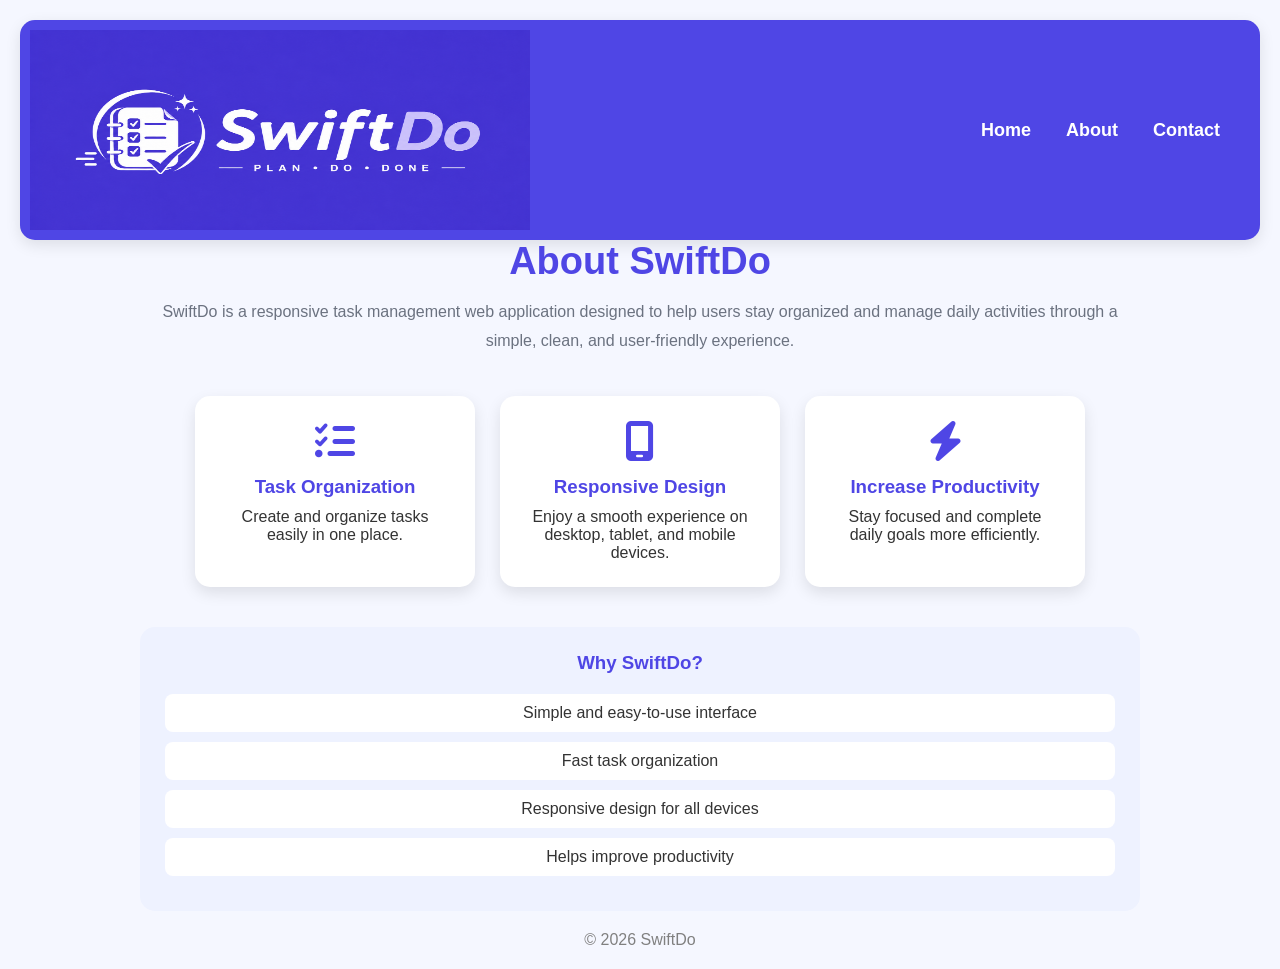
==== about.html @ 2f5513c5 "Add files via upload" ====
<!DOCTYPE html>
<html lang="en">

<head>

<meta charset="UTF-8">

<meta name="viewport"
content="width=device-width, initial-scale=1.0">

<title>About | SwiftDo</title>

<link rel="stylesheet"
href="style.css">

<link rel="stylesheet"
href="https://cdnjs.cloudflare.com/ajax/libs/font-awesome/6.5.2/css/all.min.css">

</head>

<body>

<header id="header">

<img
src="SwiftDo.png"
alt="SwiftDo Logo"
id="logo-image">


<nav>

<ul id="nav">

<li>
<a href="index.html">
Home
</a>
</li>

<li>
<a href="about.html">
About
</a>
</li>

<li>
<a href="contact.html">
Contact
</a>
</li>

</ul>

</nav>

</header>


<main class="page">

<div class="about-container">

<h2>About SwiftDo</h2>

<p class="about-text">

SwiftDo is a responsive task management web application designed to help users stay organized and manage daily activities through a simple, clean, and user-friendly experience.

</p>


<div class="about-cards">


<div class="about-card">

<i class="fa-solid fa-list-check"></i>

<h3>Task Organization</h3>

<p>

Create and organize tasks easily in one place.

</p>

</div>



<div class="about-card">

<i class="fa-solid fa-mobile-screen"></i>

<h3>Responsive Design</h3>

<p>

Enjoy a smooth experience on desktop, tablet, and mobile devices.

</p>

</div>



<div class="about-card">

<i class="fa-solid fa-bolt"></i>

<h3>Increase Productivity</h3>

<p>

Stay focused and complete daily goals more efficiently.

</p>

</div>

</div>


<div class="goal-section">

<h3>Why SwiftDo?</h3>

<ul>

<li>Simple and easy-to-use interface</li>

<li>Fast task organization</li>

<li>Responsive design for all devices</li>

<li>Helps improve productivity</li>

</ul>

</div>

</div>

</main>


<footer>

<p>

© 2026 SwiftDo

</p>

</footer>

</body>

</html>
---- style.css ----
*{
margin:0;
padding:0;
box-sizing:border-box;
}

body{
font-family:Arial,sans-serif;
background:#F5F7FF;
padding:20px;
color:#333;
}

/* Header */

#header{

display:flex;

justify-content:space-between;

align-items:center;

background:#4F46E5;

padding:10px;

border-radius:15px;

box-shadow:0 5px 15px rgba(0,0,0,.1);
}

#logo-image{

width:500px;

height:200px;


display:block;
}
#nav{

display:flex;

gap:35px;

list-style:none;

margin-right:30px;

}

#nav a{

text-decoration:none;

color:white;

font-size:18px;

font-weight:bold;

transition:.3s;
}

#nav a:hover{

color:#C7D2FE;
}

/* Main Layout */

#container{

display:flex;

gap:20px;

margin-top:20px;
}

#main-content{

flex:3;

background:white;

padding:25px;

border-radius:15px;

box-shadow:0 5px 15px rgba(
0,
0,
0,
0.08
);
}

/* Sidebar Dashboard */

#status-side{

flex:1;

background:linear-gradient(
135deg,
#4F46E5,
#818CF8
);

padding:25px;

border-radius:15px;

color:white;

height:fit-content;

box-shadow:
0 6px 15px rgba(
0,
0,
0,
0.15
);

transition:.3s;
}

#status-side:hover{

transform:translateY(-5px);
}

#status-side h3{

text-align:center;

margin-bottom:20px;

padding-bottom:10px;

font-size:24px;

border-bottom:
1px solid rgba(
255,
255,
255,
0.3
);
}

#status-side p{

display:flex;

justify-content:space-between;

align-items:center;

margin-top:15px;

font-size:18px;
}

#pending-count{

background:white;

color:#4F46E5;

padding:8px 15px;

border-radius:50px;

font-weight:bold;
}

/* Task Image */

#task-image{

width:100%;

max-width:400px;

display:block;

margin:20px auto;

border-radius:15px;
}

/* Inputs */

#search,
#task-input,
#task-date,
.contact-form input,
.contact-form textarea{

width:100%;

padding:12px;

margin:10px 0;

border:1px solid #D1D5DB;

border-radius:8px;

outline:none;
}

#search:focus,
#task-input:focus,
#task-date:focus{

border-color:#4F46E5;
}

/* Form */

#task-form{

display:flex;

gap:10px;

flex-wrap:wrap;
}

/* Buttons */

button{

padding:12px;

border:none;

border-radius:8px;

background:#4F46E5;

color:white;

cursor:pointer;

transition:.3s;
}

button:hover{

background:#6366F1;
}

/* Tasks */

#task-list{

list-style:none;

margin-top:20px;
}

#task-list li{

display:flex;

justify-content:space-between;

align-items:center;

padding:15px;

margin-bottom:10px;

background:#EEF2FF;

border-radius:10px;
}

.completed{

text-decoration:line-through;

opacity:.5;
}

.delete-btn{

background:#EF4444;
}

.complete-btn{

background:#22C55E;
}

/* Progress */

.progress{

height:12px;

background:#ddd;

border-radius:20px;

margin-top:20px;

overflow:hidden;
}

#progress-bar{

width:0%;

height:100%;

background:#4F46E5;

transition:.5s;
}

/* About Page */

.about-container{

max-width:1000px;

margin:auto;

text-align:center;
}

.about-container h2{

font-size:38px;

color:#4F46E5;

margin-bottom:15px;
}

.about-text{

color:#6B7280;

line-height:1.8;

margin-bottom:40px;
}

.about-cards{

display:flex;

justify-content:center;

gap:25px;

flex-wrap:wrap;
}

.about-card{

background:white;

padding:25px;

width:280px;

border-radius:15px;

box-shadow:
0 6px 15px rgba(
0,
0,
0,
0.1
);

transition:.3s;
}

.about-card:hover{

transform:translateY(-8px);

background:#EEF2FF;
}

.about-card i{

font-size:40px;

color:#4F46E5;

margin-bottom:15px;
}

.about-card h3{

margin-bottom:10px;

color:#4F46E5;
}

.goal-section{

margin-top:40px;

padding:25px;

background:#EEF2FF;

border-radius:15px;
}

.goal-section h3{

margin-bottom:20px;

color:#4F46E5;
}

.goal-section ul{

list-style:none;
}

.goal-section li{

padding:10px;

margin:10px 0;

background:white;

border-radius:8px;
}

@media(max-width:768px){

.about-cards{

flex-direction:column;

align-items:center;
}

}

/* Contact Page */

.contact-container{

max-width:750px;

margin:auto;
}

.contact-container h2{

text-align:center;

font-size:36px;

margin-bottom:10px;

color:#4F46E5;
}

.contact-text{

text-align:center;

color:#777;

margin-bottom:30px;
}

.contact-card{

display:flex;

flex-direction:column;

gap:20px;
}

.contact-item{

display:flex;

align-items:center;

gap:20px;

padding:20px;

background:white;

border-radius:15px;

box-shadow:
0 5px 15px rgba(
0,
0,
0,
0.1
);

transition:.3s;
}

.contact-item:hover{

transform:translateY(-6px);

background:#EEF2FF;
}

.contact-item i{

width:60px;

height:60px;

display:flex;

justify-content:center;

align-items:center;

border-radius:50%;

font-size:28px;

background:#E0E7FF;

color:#4F46E5;
}

.contact-item h3{

color:#4F46E5;

margin-bottom:5px;
}

/* Footer */

footer{

margin-top:20px;

text-align:center;

color:gray;
}

/* Responsive */

@media(max-width:768px){

#container{

flex-direction:column;
}

#header{

flex-direction:column;

gap:20px;
}

#nav{

flex-direction:column;

text-align:center;
}

#task-form{

flex-direction:column;
}

.contact-item{

flex-direction:column;

text-align:center;
}

}
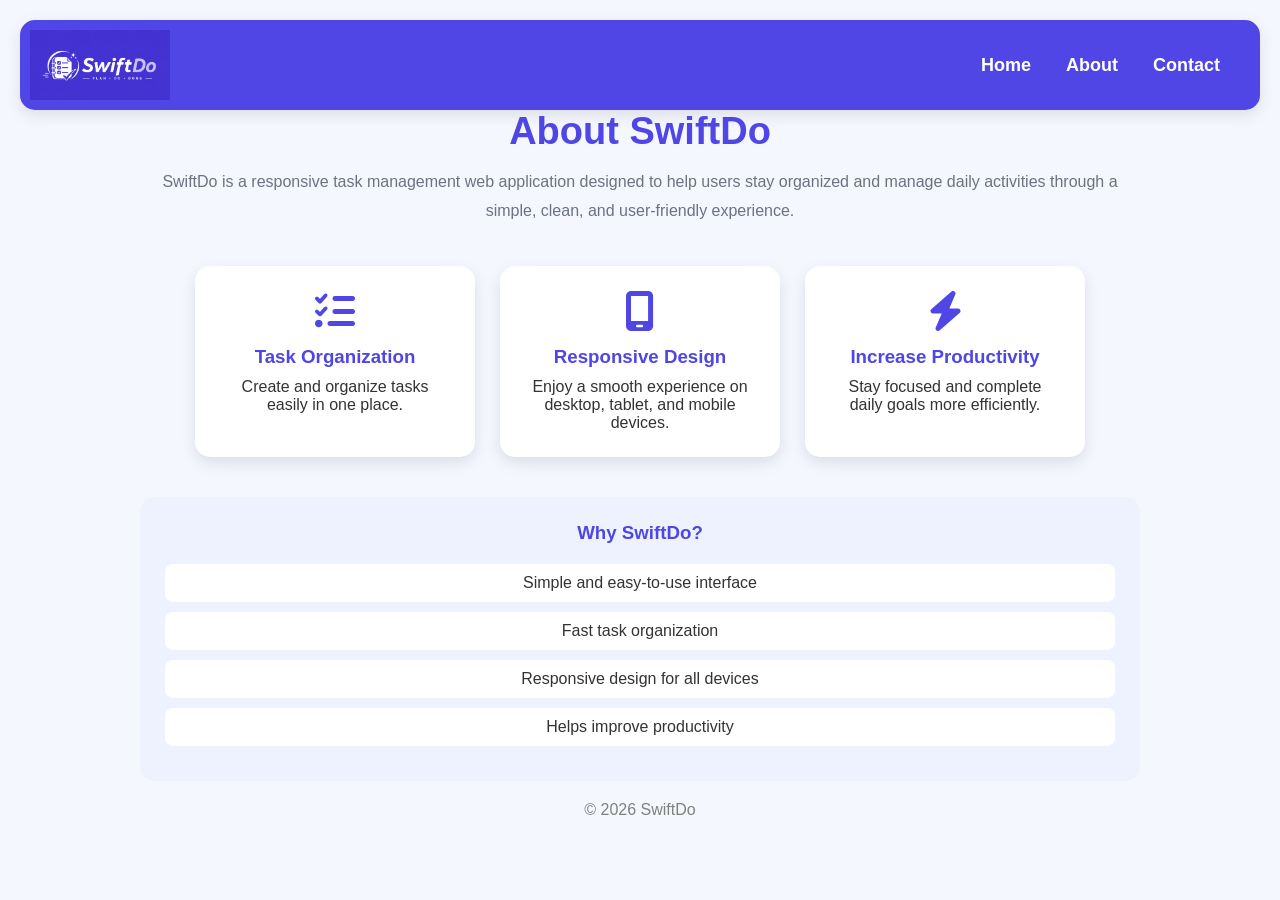
==== commit 781fdafe: "Add files via upload" ====
--- a/about.html
+++ b/about.html
@@ -8,13 +8,13 @@
 <meta name="viewport"
 content="width=device-width, initial-scale=1.0">
 
-<title>About | SwiftDo</title>
+<title>SwiftDo</title>
 
 <link rel="stylesheet"
 href="style.css">
 
 <link rel="stylesheet"
-href="https://cdnjs.cloudflare.com/ajax/libs/font-awesome/6.5.2/css/all.min.css">
+href="https://cdnjs.cloudflare.com/ajax/libs/font-awesome/6.7.2/css/all.min.css">
 
 </head>
 
--- a/style.css
+++ b/style.css
@@ -1,602 +1,362 @@
+/* 2. CSS Requirements - Global Styles */
 *{
-margin:0;
-padding:0;
-box-sizing:border-box;
+    margin:0;
+    padding:0;
+    box-sizing:border-box;
 }
 
 body{
-font-family:Arial,sans-serif;
-background:#F5F7FF;
-padding:20px;
-color:#333;
-}
-
-/* Header */
-
+    font-family:Arial,sans-serif;
+    background:#F5F7FF;
+    padding:20px;
+    color:#333;
+}
+
+/* 3. Layout Requirements - Header & Navigation */
 #header{
-
-display:flex;
-
-justify-content:space-between;
-
-align-items:center;
-
-background:#4F46E5;
-
-padding:10px;
-
-border-radius:15px;
-
-box-shadow:0 5px 15px rgba(0,0,0,.1);
+    display:flex;
+    justify-content:space-between;
+    align-items:center;
+    background:#4F46E5;
+    padding:10px;
+    border-radius:15px;
+    box-shadow:0 5px 15px rgba(0,0,0,.1);
 }
 
 #logo-image{
-
-width:500px;
-
-height:200px;
-
-
-display:block;
-}
+    width:140px;
+    height:auto;
+    display:block;
+}
+
 #nav{
-
-display:flex;
-
-gap:35px;
-
-list-style:none;
-
-margin-right:30px;
-
+    display:flex;
+    gap:35px;
+    list-style:none;
+    margin-right:30px;
 }
 
 #nav a{
-
-text-decoration:none;
-
-color:white;
-
-font-size:18px;
-
-font-weight:bold;
-
-transition:.3s;
+    text-decoration:none;
+    color:white;
+    font-size:18px;
+    font-weight:bold;
+    transition:.3s;
 }
 
 #nav a:hover{
-
-color:#C7D2FE;
-}
-
-/* Main Layout */
-
+    color:#C7D2FE;
+}
+
+/* 3. Layout Requirements - Main Layout Layout Container */
 #container{
-
-display:flex;
-
-gap:20px;
-
-margin-top:20px;
+    display:flex;
+    gap:20px;
+    margin-top:20px;
 }
 
 #main-content{
-
-flex:3;
-
-background:white;
-
-padding:25px;
-
-border-radius:15px;
-
-box-shadow:0 5px 15px rgba(
-0,
-0,
-0,
-0.08
-);
-}
-
-/* Sidebar Dashboard */
-
+    flex:3;
+    background:white;
+    padding:25px;
+    border-radius:15px;
+    box-shadow:0 5px 15px rgba(0,0,0,0.08);
+}
+
+/* 3. Layout Requirements - Sidebar Dashboard */
 #status-side{
-
-flex:1;
-
-background:linear-gradient(
-135deg,
-#4F46E5,
-#818CF8
-);
-
-padding:25px;
-
-border-radius:15px;
-
-color:white;
-
-height:fit-content;
-
-box-shadow:
-0 6px 15px rgba(
-0,
-0,
-0,
-0.15
-);
-
-transition:.3s;
+    flex:1;
+    background:linear-gradient(135deg,#4F46E5,#818CF8);
+    padding:25px;
+    border-radius:15px;
+    color:white;
+    height:fit-content;
+    box-shadow:0 6px 15px rgba(0,0,0,0.15);
+    transition:.3s;
 }
 
 #status-side:hover{
-
-transform:translateY(-5px);
+    transform:translateY(-5px);
 }
 
 #status-side h3{
-
-text-align:center;
-
-margin-bottom:20px;
-
-padding-bottom:10px;
-
-font-size:24px;
-
-border-bottom:
-1px solid rgba(
-255,
-255,
-255,
-0.3
-);
+    text-align:center;
+    margin-bottom:20px;
+    padding-bottom:10px;
+    font-size:24px;
+    border-bottom:1px solid rgba(255,255,255,0.3);
 }
 
 #status-side p{
-
-display:flex;
-
-justify-content:space-between;
-
-align-items:center;
-
-margin-top:15px;
-
-font-size:18px;
+    display:flex;
+    justify-content:space-between;
+    align-items:center;
+    margin-top:15px;
+    font-size:18px;
 }
 
 #pending-count{
-
-background:white;
-
-color:#4F46E5;
-
-padding:8px 15px;
-
-border-radius:50px;
-
-font-weight:bold;
-}
-
-/* Task Image */
-
-#task-image{
-
-width:100%;
-
-max-width:400px;
-
-display:block;
-
-margin:20px auto;
-
-border-radius:15px;
-}
-
-/* Inputs */
-
+    background:white;
+    color:#4F46E5;
+    padding:8px 15px;
+    border-radius:50px;
+    font-weight:bold;
+}
+
+/* 2. CSS Requirements - Inputs and Forms */
 #search,
 #task-input,
 #task-date,
 .contact-form input,
 .contact-form textarea{
-
-width:100%;
-
-padding:12px;
-
-margin:10px 0;
-
-border:1px solid #D1D5DB;
-
-border-radius:8px;
-
-outline:none;
+    width:100%;
+    padding:12px;
+    margin:10px 0;
+    border:1px solid #D1D5DB;
+    border-radius:8px;
+    outline:none;
 }
 
 #search:focus,
 #task-input:focus,
 #task-date:focus{
-
-border-color:#4F46E5;
-}
-
-/* Form */
+    border-color:#4F46E5;
+}
 
 #task-form{
-
-display:flex;
-
-gap:10px;
-
-flex-wrap:wrap;
-}
-
-/* Buttons */
-
+    display:flex;
+    gap:10px;
+    flex-wrap:wrap;
+}
+
+/* 2. CSS Requirements - Buttons styling */
 button{
-
-padding:12px;
-
-border:none;
-
-border-radius:8px;
-
-background:#4F46E5;
-
-color:white;
-
-cursor:pointer;
-
-transition:.3s;
+    padding:12px;
+    border:none;
+    border-radius:8px;
+    background:#4F46E5;
+    color:white;
+    cursor:pointer;
+    transition:.3s;
 }
 
 button:hover{
-
-background:#6366F1;
-}
-
-/* Tasks */
-
+    background:#6366F1;
+}
+
+/* 2. CSS Requirements - Task List Items */
 #task-list{
-
-list-style:none;
-
-margin-top:20px;
+    list-style:none;
+    margin-top:20px;
 }
 
 #task-list li{
-
-display:flex;
-
-justify-content:space-between;
-
-align-items:center;
-
-padding:15px;
-
-margin-bottom:10px;
-
-background:#EEF2FF;
-
-border-radius:10px;
+    display:flex;
+    justify-content:space-between;
+    align-items:center;
+    padding:15px;
+    margin-bottom:10px;
+    background:#EEF2FF;
+    border-radius:10px;
 }
 
 .completed{
-
-text-decoration:line-through;
-
-opacity:.5;
+    text-decoration:line-through;
+    opacity:.5;
 }
 
 .delete-btn{
-
-background:#EF4444;
+    background:#EF4444;
 }
 
 .complete-btn{
-
-background:#22C55E;
-}
-
-/* Progress */
-
+    background:#22C55E;
+}
+
+/* 5. JavaScript Requirements - Dynamic Progress Bar Styling */
 .progress{
-
-height:12px;
-
-background:#ddd;
-
-border-radius:20px;
-
-margin-top:20px;
-
-overflow:hidden;
+    height:12px;
+    background:#ddd;
+    border-radius:20px;
+    margin-top:20px;
+    overflow:hidden;
 }
 
 #progress-bar{
-
-width:0%;
-
-height:100%;
-
-background:#4F46E5;
-
-transition:.5s;
-}
-
-/* About Page */
-
+    width:0%;
+    height:100%;
+    background:#4F46E5;
+    transition:.5s;
+}
+
+/* 1. HTML Requirements - About Page Styles */
 .about-container{
-
-max-width:1000px;
-
-margin:auto;
-
-text-align:center;
+    max-width:1000px;
+    margin:auto;
+    text-align:center;
 }
 
 .about-container h2{
-
-font-size:38px;
-
-color:#4F46E5;
-
-margin-bottom:15px;
+    font-size:38px;
+    color:#4F46E5;
+    margin-bottom:15px;
 }
 
 .about-text{
-
-color:#6B7280;
-
-line-height:1.8;
-
-margin-bottom:40px;
+    color:#6B7280;
+    line-height:1.8;
+    margin-bottom:40px;
 }
 
 .about-cards{
-
-display:flex;
-
-justify-content:center;
-
-gap:25px;
-
-flex-wrap:wrap;
+    display:flex;
+    justify-content:center;
+    gap:25px;
+    flex-wrap:wrap;
 }
 
 .about-card{
-
-background:white;
-
-padding:25px;
-
-width:280px;
-
-border-radius:15px;
-
-box-shadow:
-0 6px 15px rgba(
-0,
-0,
-0,
-0.1
-);
-
-transition:.3s;
+    background:white;
+    padding:25px;
+    width:280px;
+    border-radius:15px;
+    box-shadow:0 6px 15px rgba(0,0,0,0.1);
+    transition:.3s;
 }
 
 .about-card:hover{
-
-transform:translateY(-8px);
-
-background:#EEF2FF;
+    transform:translateY(-8px);
+    background:#EEF2FF;
 }
 
 .about-card i{
-
-font-size:40px;
-
-color:#4F46E5;
-
-margin-bottom:15px;
+    font-size:40px;
+    color:#4F46E5;
+    margin-bottom:15px;
 }
 
 .about-card h3{
-
-margin-bottom:10px;
-
-color:#4F46E5;
+    margin-bottom:10px;
+    color:#4F46E5;
 }
 
 .goal-section{
-
-margin-top:40px;
-
-padding:25px;
-
-background:#EEF2FF;
-
-border-radius:15px;
+    margin-top:40px;
+    padding:25px;
+    background:#EEF2FF;
+    border-radius:15px;
 }
 
 .goal-section h3{
-
-margin-bottom:20px;
-
-color:#4F46E5;
+    margin-bottom:20px;
+    color:#4F46E5;
 }
 
 .goal-section ul{
-
-list-style:none;
+    list-style:none;
 }
 
 .goal-section li{
-
-padding:10px;
-
-margin:10px 0;
-
-background:white;
-
-border-radius:8px;
-}
-
+    padding:10px;
+    margin:10px 0;
+    background:white;
+    border-radius:8px;
+}
+
+/* 1. HTML Requirements - Contact Page Styles */
+.contact-container{
+    max-width:750px;
+    margin:auto;
+}
+
+.contact-container h2{
+    text-align:center;
+    font-size:36px;
+    margin-bottom:10px;
+    color:#4F46E5;
+}
+
+.contact-text{
+    text-align:center;
+    color:#777;
+    margin-bottom:30px;
+}
+
+.contact-card{
+    display:flex;
+    flex-direction:column;
+    gap:20px;
+}
+
+.contact-item{
+    display:flex;
+    align-items:center;
+    gap:20px;
+    padding:20px;
+    background:white;
+    border-radius:15px;
+    box-shadow:0 5px 15px rgba(0,0,0,0.1);
+    transition:.3s;
+}
+
+.contact-item:hover{
+    transform:translateY(-6px);
+    background:#EEF2FF;
+}
+
+.contact-item i{
+    width:60px;
+    height:60px;
+    display:flex;
+    justify-content:center;
+    align-items:center;
+    border-radius:50%;
+    font-size:28px;
+    background:#E0E7FF;
+    color:#4F46E5;
+}
+
+.contact-item h3{
+    color:#4F46E5;
+    margin-bottom:5px;
+}
+
+/* 1. HTML Requirements - Footer Styling */
+footer{
+    margin-top:20px;
+    text-align:center;
+    color:gray;
+}
+
+/* 4. Responsive Design Requirements - Media Queries */
 @media(max-width:768px){
-
-.about-cards{
-
-flex-direction:column;
-
-align-items:center;
-}
-
-}
-
-/* Contact Page */
-
-.contact-container{
-
-max-width:750px;
-
-margin:auto;
-}
-
-.contact-container h2{
-
-text-align:center;
-
-font-size:36px;
-
-margin-bottom:10px;
-
-color:#4F46E5;
-}
-
-.contact-text{
-
-text-align:center;
-
-color:#777;
-
-margin-bottom:30px;
-}
-
-.contact-card{
-
-display:flex;
-
-flex-direction:column;
-
-gap:20px;
-}
-
-.contact-item{
-
-display:flex;
-
-align-items:center;
-
-gap:20px;
-
-padding:20px;
-
-background:white;
-
-border-radius:15px;
-
-box-shadow:
-0 5px 15px rgba(
-0,
-0,
-0,
-0.1
-);
-
-transition:.3s;
-}
-
-.contact-item:hover{
-
-transform:translateY(-6px);
-
-background:#EEF2FF;
-}
-
-.contact-item i{
-
-width:60px;
-
-height:60px;
-
-display:flex;
-
-justify-content:center;
-
-align-items:center;
-
-border-radius:50%;
-
-font-size:28px;
-
-background:#E0E7FF;
-
-color:#4F46E5;
-}
-
-.contact-item h3{
-
-color:#4F46E5;
-
-margin-bottom:5px;
-}
-
-/* Footer */
-
-footer{
-
-margin-top:20px;
-
-text-align:center;
-
-color:gray;
-}
-
-/* Responsive */
-
-@media(max-width:768px){
-
-#container{
-
-flex-direction:column;
-}
-
-#header{
-
-flex-direction:column;
-
-gap:20px;
-}
-
-#nav{
-
-flex-direction:column;
-
-text-align:center;
-}
-
-#task-form{
-
-flex-direction:column;
-}
-
-.contact-item{
-
-flex-direction:column;
-
-text-align:center;
-}
-
+    #container{
+        flex-direction:column;
+    }
+
+    #header{
+        flex-direction:column;
+        gap:20px;
+        text-align:center;
+    }
+
+    #nav{
+        flex-direction:column;
+        gap:15px;
+        margin-right:0;
+    }
+
+    #task-form{
+        flex-direction:column;
+    }
+
+    .about-cards{
+        flex-direction:column;
+        align-items:center;
+    }
+
+    .contact-item{
+        flex-direction:column;
+        text-align:center;
+    }
 }
